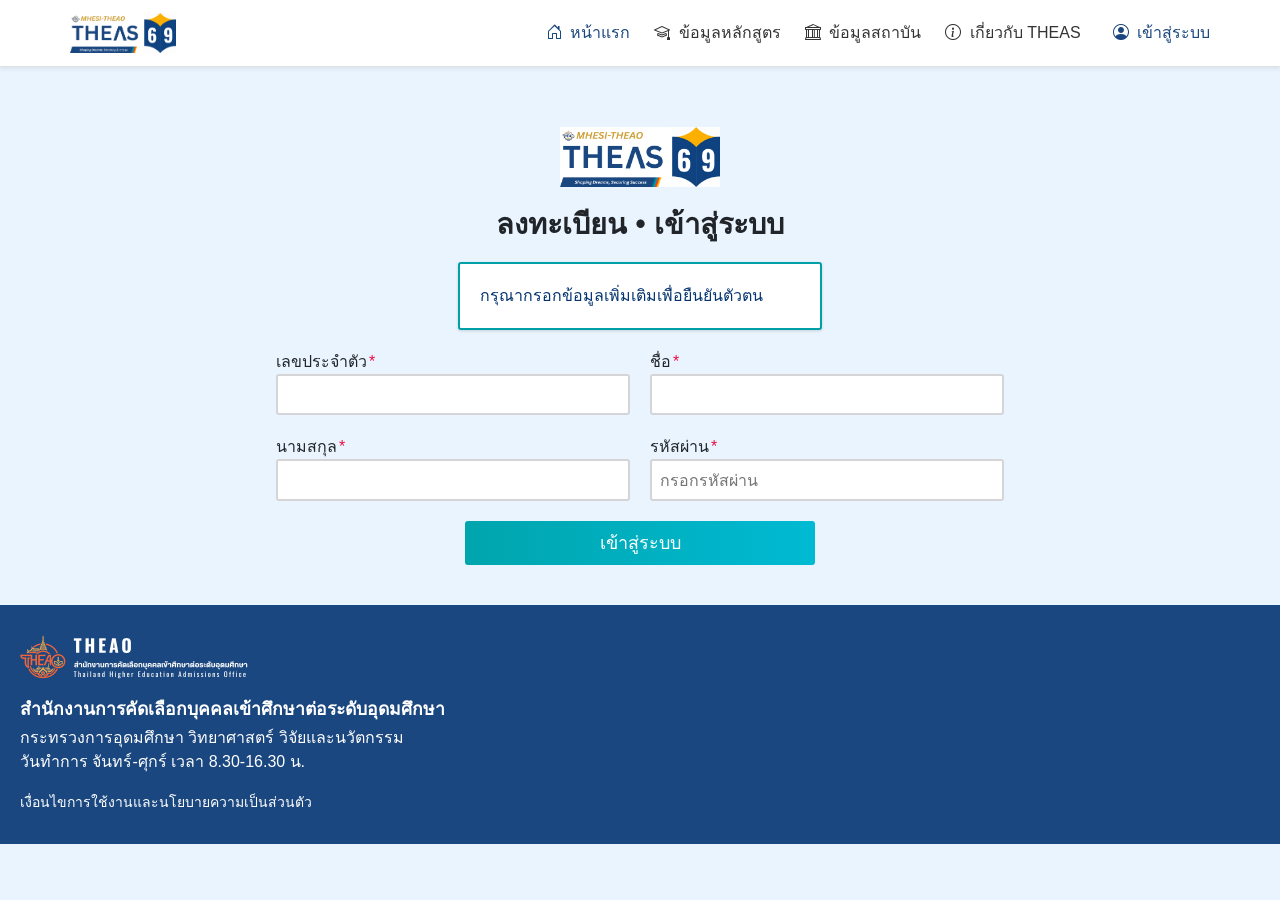
==== student/form.html @ 7f2536d0 "Add files via upload" ====
<!DOCTYPE html>
<html lang="en">
<head>
    <meta charset="UTF-8">
    <meta name="viewport" content="width=device-width, initial-scale=1.0">
    <title>THEAS • ระบบการคัดเลือกบุคคลเข้าศึกษาต่อระดับอุดมศึกษาแห่งประเทศไทย</title>
    <link rel="stylesheet" href="../assets/style.css">
    <link rel="shortcut icon" href="/assets/images/icon.png" type="image/x-icon">
    <link rel="stylesheet" href="../assets/forms.css">
    <link rel="stylesheet" href="https://cdn.jsdelivr.net/npm/bootstrap-icons@1.11.3/font/bootstrap-icons.min.css">
    <link href="https://cdn.jsdelivr.net/npm/bootstrap@5.3.2/dist/css/bootstrap.min.css" rel="stylesheet">
</head>
<body style="background-color: #e9f4ff;">
    <header class="shadow-sm border-bottom bg-white">
        <nav class="navbar navbar-expand-lg navbar-light container py-2">
            
            <!-- Logo -->
            <a class="navbar-brand fw-bold d-flex align-items-center gap-2" href="/">
                <img src="../assets/images/logo.png" alt="">
                <!-- <i class="bi bi-mortarboard-fill primary-text fs-3"></i>
                <div>
                    <div class="fw-bold">THEAS</div>
                    <small class="text-muted d-block" style="font-size: 12px;">
                        ระบบการคัดเลือกบุคคลเข้าศึกษาต่อระดับอุดมศึกษาแห่งประเทศไทย
                    </small>
                </div> -->
            </a>

            <!-- Mobile Toggle -->
            <button class="navbar-toggler" type="button" data-bs-toggle="collapse" data-bs-target="#mainNavbar">
                <span class="navbar-toggler-icon"></span>
            </button>

            <!-- Menu -->
            <div class="collapse navbar-collapse" id="mainNavbar">
                <ul class="navbar-nav ms-auto align-items-lg-center gap-lg-2">

                    <li class="nav-item">
                        <a class="nav-link active" href="/">
                            <i class="bi bi-house-door me-1"></i>
                            หน้าแรก
                        </a>
                    </li>

                    <li class="nav-item">
                        <a class="nav-link" href="/#search-box">
                            <i class="bi bi-mortarboard me-1"></i>
                            ข้อมูลหลักสูตร
                        </a>
                    </li>

                    <li class="nav-item">
                        <a class="nav-link" href="/universities/">
                            <i class="bi bi-bank me-1"></i>
                            ข้อมูลสถาบัน
                        </a>
                    </li>

                    <li class="nav-item">
                        <a class="nav-link" href="#">
                            <i class="bi bi-info-circle me-1"></i>
                            เกี่ยวกับ THEAS
                        </a>
                    </li>

                    <li class="nav-item ms-lg-3">
                        <a class="primary-btn" href="#">
                            <i class="bi bi-person-circle me-1"></i>
                            เข้าสู่ระบบ
                        </a>
                    </li>

                </ul>
            </div>
        </nav>
    </header>

    <main>
        <div class="site-logo">
            <a href="/">
                <img src="/assets/images/logo.png" alt="THEAS Logo" width="160">
            </a>
        </div>

        <div class="site-body">
            <div class="ths-form">

                <h1>ลงทะเบียน • เข้าสู่ระบบ</h1>

                <div class="ths-box -info -half" id="statusBox">
                    กรุณากรอกข้อมูลเพิ่มเติมเพื่อยืนยันตัวตน
                </div>

                <div class="ths-row">

                    <div class="col required">
                        <label class="has-meta">
                            <span>เลขประจำตัว</span>
                        </label>

                        <input type="text" id="uid" disabled value="">
                    </div>

                    <div class="col required">
                        <label class="has-meta">
                            <span>ชื่อ</span>
                        </label>

                        <input type="text" id="given-name" disabled value="">
                    </div>

                    <div class="col required">
                        <label class="has-meta">
                            <span>นามสกุล</span>
                        </label>

                        <input type="text" id="family-name" disabled value="">
                    </div>

                    <div class="col required">
                        <label class="has-meta">
                            <span>รหัสผ่าน</span>
                        </label>

                        <input type="password"
                            id="password"
                            disabled
                            placeholder="กรอกรหัสผ่าน">
                    </div>

                </div>

                <div class="action">
                    <p>
                        <a class="btn-main cursor-pointer" id="loginBtn">
                            เข้าสู่ระบบ
                        </a>
                    </p>
                </div>

            </div>
        </div>
    </main>

    <footer>
        <a href="#" target="_blank" rel="noopener noreferrer">
            <img src="../assets/images/THEAO.png" alt="THEAO Logo" width="228" height="44">
        </a>
        <div class="address"> 
            <h2>สํานักงานการคัดเลือกบุคคลเข้าศึกษาต่อระดับอุดมศึกษา</h2> 
            <p>
                กระทรวงการอุดมศึกษา วิทยาศาสตร์ วิจัยและนวัตกรรม<br>
                วันทำการ จันทร์-ศุกร์ เวลา 8.30-16.30 น.
            </p>
            <small>
                <a href="#privacy">เงื่อนไขการใช้งานและนโยบายความเป็นส่วนตัว</a></small> 
            </div>
    </footer>
    
    <script src="../assets/reg.js"></script>
    <script src="../assets/date.js"></script>
    <script src="../assets/universities.js"></script>
    <script src="https://cdn.jsdelivr.net/npm/bootstrap@5.3.2/dist/js/bootstrap.bundle.min.js"></script>
</body>
</html>
---- assets/style.css ----
* {
    margin: 0;
    padding: 0;
    box-sizing: border-box;
}

:root {
    --primary-color: #1a477f;
    --light: #f8f9fa;
    --dark: #343a40;
}

body {
    font-family: "Prompt", sans-serif !important;
    background: var(--bg-light);
}

header {
    position: sticky;
    top: 0;
    z-index: 1000;
}

.navbar {
    background: #fff;
}

.navbar-brand {
    line-height: 1.1;
    color: var(--primary-color) !important;
}

.navbar-brand i {
    color: var(--primary-color);
}

.nav-link {
    font-weight: 500;
    color: #333 !important;
    transition: 0.2s;
}

.nav-link:hover,
.nav-link.active {
    color: var(--primary-color) !important;
}

.btn-primary-custom {
    background: var(--primary-color);
    border: 1px solid var(--primary-color);
    color: white;
    transition: 0.2s;
    box-shadow: 0 4px 12px rgba(26, 71, 127, 0.25);
}

.btn-primary-custom:hover {
    background: #14375f;
    border-color: #14375f;
    color: white;
}

.navbar-toggler {
    border-color: rgba(26, 71, 127, 0.2);
}

.navbar-toggler:focus {
    box-shadow: none;
}

.primary-text {
    color: var(--primary-color);
}

a.primary-btn {
    color: var(--primary-color);
    text-decoration: none;
}

a.primary-btn:hover {
    color: #14375f;
}

.nav-item:hover {
    background: var(--light);
}

.navbar-brand img {
    height: 40px;
}

/*  */

.intro {
    padding: 80px 20px;
}

.intro-content {
    max-width: 900px;
    margin: auto;
    text-align: center;
}

.logo {
    width: 250px;
    margin-bottom: 24px;
}

.intro h1 {
    margin-bottom: 28px;
}

.intro .th {
    display: block;
    font-size: clamp(1.7rem, 4vw, 2.8rem);
    font-weight: 700;
    color: var(--primary-color);
    line-height: 1.4;
}

.intro .en {
    display: block;
    margin-top: 12px;
    font-size: 1rem;
    color: #6c757d;
    letter-spacing: 0.5px;
}

.btn-login {
    display: inline-flex;
    align-items: center;
    gap: 10px;
    padding: 14px 28px;
    border-radius: 50px;
    background: var(--primary-color);
    color: white;
    text-decoration: none;
    font-weight: 600;
    transition: 0.25s;
    box-shadow: 0 10px 25px rgba(26, 71, 127, 0.18);
}

.btn-login:hover {
    background: #14375f;
    transform: translateY(-2px);
    color: white;
}

.search-box {
    margin-top: 40px;
    padding: 30px;
    background: white;
    border-radius: 24px;
    box-shadow: 0 10px 30px rgba(0, 0, 0, 0.06);
    border: 1px solid #eef2f7;
}

.search-box h5 {
    font-weight: 600;
    margin-bottom: 20px;
    color: var(--primary-color);
}

.input-search {
    display: flex;
    overflow: hidden;
    border-radius: 14px;
    border: 2px solid #dbe5f0;
    transition: 0.2s;
}

.input-search:focus-within {
    border-color: var(--primary-color);
    box-shadow: 0 0 0 4px rgba(26, 71, 127, 0.08);
}

.input-search input {
    width: 100%;
    border: none;
    outline: none;
    padding: 16px 20px;
    font-size: 1rem;
}

.input-search button {
    width: 70px;
    border: none;
    background: var(--primary-color);
    color: white;
    font-size: 1.1rem;
    transition: 0.2s;
}

.input-search button:hover {
    background: #14375f;
}

.university-link {
    display: inline-flex;
    align-items: center;
    gap: 8px;
    margin-top: 18px;
    text-decoration: none;
    color: var(--primary-color);
    font-weight: 600;
}

.university-link:hover {
    text-decoration: underline;
}

@media (max-width: 768px) {

    .intro {
        padding: 50px 15px;
    }

    .search-box {
        padding: 22px;
    }

    .btn-login {
        width: 100%;
        justify-content: center;
    }

}

.results {
    background: #fff3cd;
}

h3.h5.mb-1 {
    font-size: 16px;
    font-weight: 700;
    margin: 0;
    text-align: left;
}

b.d-block.mb-1 {
    font-size: .9em;
    font-weight: 400;
    margin: 0;
    text-align: left;
}

span.text-muted {
    font-size: .9em;
    margin: 0;
    text-align: left;
}

.left {
    text-align: left;
}

.flex-head h2 {
    margin: 0;
    background-color: #ffc107;
    color: #fff;
    width: 100%;
    font-size: 1.125em;
    border-radius: 5px 5px 0 0;
    padding: 12px 16px;
    display: flex;
    align-items: center;
    justify-content: space-between;
}

ul.list-unstyled.m-0 {
    background: #fff;
    transition: all ease .2s;
}

li.no-margin a:hover {
    background: var(--light);
}

.calendar-container {
    margin: 0 auto;
    padding: 0 1rem;
}

h2.title {
    display: flex;
    justify-content: center;
    align-items: center;
    gap: 1rem;
    font-weight: 700;
    font-size: 1.75em;
}

.calendar-container > h3 {
    text-align: center;
}

.rounds-mobile ul {
    padding-left: 0;
    margin: 0;
}

.rounds-mobile .round-1 {
    background-color: #ffb600;
}

.rounds-mobile .round-2 {
    background-color: #f26b55;
}

.rounds-mobile .round-3 {
    background-color: #00a0a9;
}

.rounds-mobile .round-4 {
    background-color: #00709a;
}

.rounds-mobile li {
    list-style: none;
}

.rounds-mobile .round-1>span {
    color: #ffb600;
    background-color: #fff8ea;
}

.rounds-mobile .round-2>span {
    color: #f26b55;
    background-color: #ffefef;
}

.rounds-mobile .round-3>span {
    color: #00a0a9;
    background-color: #eefeff;
}

.rounds-mobile .round-4>span {
    color: #00709a;
    background-color: #eff6ff;
    border-radius: 0 0 0 5px;
}

.rounds-mobile .round>span {
    font-size: .8em;
    font-weight: 700;
    position: absolute;
    height: 65px;
    width: 48px;
    text-align: center;
    line-height: 1.2;
    flex-direction: column;
    display: flex;
    gap: 2px;
    justify-content: center;
}

.rounds-mobile .round > span strong {
    display: block;
    font-size: 1.6em;
}

.rounds-mobile .round.active h3 {
    font-weight: 700;
}

.rounds-mobile .round h3 {
    margin: 0;
    color: #fff;
    height: 65px;
    display: flex;
    align-items: center;
    width: 100%;
    font-size: 1.4em;
    padding: 10px 10px 10px 66px;
    cursor: pointer;
    position: relative;
}

.rounds-mobile .round.active ul {
    padding-top: 20px;
    padding-bottom: 20px;
    max-height: 500px;
}

.rounds-mobile .round ul {
    background-color: #fff;
    padding: 0 20px;
    overflow: hidden;
    max-height: 0;
    transition: .5s ease-in-out;
}

.rounds-mobile li li:not(:last-child) {
    margin-bottom: 10px;
}

.rounds-mobile li li {
    display: flex;
    align-items: flex-start;
    gap: 20px;
}

img {
    max-width: 100%;
    height: auto;
}

.rounds-mobile li li p {
    margin: 0;
}

strong.num {
    background-color: #1a477f;
    color: #fff;
    font-size: 14px;
    width: 20px;
    height: 20px;
    display: inline-flex;
    margin-right: 6px;
    justify-content: center;
    align-items: center;
    border-radius: 20px;
    vertical-align: 3px;
}

.rounds-mobile .round h3:after {
    content: "›";
    position: absolute;
    display: flex;
    align-items: center;
    justify-content: center;
    right: 12px;
    top: 17px;
    font-size: 32px;
    width: 32px;
    height: 32px;
    font-weight: 700;
    font-family: tt,sans-serif;
    transform: rotate(90deg);
    opacity: .8;
}

.rounds-mobile .round.active h3:after {
    transform: rotate(-90deg);
    right: 17px;
}

.rounds-mobile h2 {
    font-size: 1.125em;
    font-weight: 700;
    color: #fff;
    background-color: #1a477f;
    padding: 13px 16px;
    margin: 0;
}

.calendar-container hr {
    border-top: 1px solid #d9e6f3;
    border-bottom: 1px solid #f6faff;
}

.THEA-TEST {
    text-align: center;
}

footer {
    display: grid;
    padding: 30px 20px;
    gap: 20px;
    background: #1a477f;
}

footer {
    color: #ffffff;
}

footer h2 {
    font-size: 1.1em;
    margin-bottom: 6px;
    font-weight: 700;
}

footer a {
    color: #ffffff;
    text-decoration: none;
}

.title-section h1 {
    font-weight: bold;
    z-index: 2;
    position: relative;
    margin: 10px 0;
}

.wrap {
    padding: 20px 0 20px 0;
}

.box .head {
    border-radius: 5px 5px 0 0;
    margin: -1px -1px 0;
    padding: 16px 20px;
    font-size: 1.25em;
    font-weight: 700;
    background: var(--primary-color);
    color: #fff;
    display: flex;
    flex-wrap: wrap;
    justify-content: space-between;
    align-items: center;
    line-height: 1.5;
}

ul#universities {
    list-style: none;
    padding-left: 0;
    margin-bottom: 0;
}
ul#universities>li {
    padding: .5rem 1rem;
    border-bottom: 1px solid #e2e2e7;
}

#universities {
    position: relative;
    min-height: 180px;
}

/* loader */
.loader-wrap {
    position: absolute;
    inset: 0;
    display: flex;
    align-items: center;
    justify-content: center;
}

.loader {
    width: 54px;
    height: 54px;
    border: 5px solid #e5e5e5;
    border-top-color: var(--primary-color);
    border-radius: 50%;
    animation: spin .8s linear infinite;
}

@keyframes spin {
    to {
        transform: rotate(360deg);
    }
}

.brand {
    display: flex;
    gap: .5rem;
    align-items: center;
}

a:has(.brand) {
    text-decoration: none;
    transition: .3s ease;
    cursor: pointer;
    color: var(--primary-color);
}

.site-logo {
    padding: 60px 20px 0;
    text-align: center;
    line-height: 0;
}

.site-body {
    min-height: 140px;
    position: relative;
}

.ths-form {
    max-width: 760px;
    margin: 0 auto;
    padding: 20px 16px;
}

.site-body h1 {
    font-weight: 600;
    text-align: center;
    z-index: 2;
    position: relative;
    margin-bottom: 20px;
    font-size: 1.8em;
}

.ths-box {
    background-color: #fff;
    box-shadow: 0px 1px 3px rgba(0, 0, 0, 0.15);
    padding: 20px;
    border-radius: 3px;
    margin: 0 auto 20px;
}

.ths-box.-info {
    color: #033470;
    border: 2px solid #00a0a9;
}

@media (min-width: 768px) {
    .ths-box.-half {
        width: 50%;
    }
}

.ths-row {
    display: flex;
    width: calc(100% + 20px);
    margin-left: -10px;
    margin-right: -10px;
    flex-wrap: wrap;
    justify-content: center;
}

@media (min-width: 768px) {
    .ths-row .col {
        width: 50% !important;
    }
}

.ths-row .col {
    width: 100%;
    position: relative;
}
.ths-row > div {
    padding: 0 10px 20px;
}

.ths-form label {
    display: flex;
    width: 100%;
}

.col.required {
    flex: unset !important;
}

.ths-row .required > label:not(.has-meta):not(.no-x):after, 
.ths-row .required > .has-meta > span:first-of-type:after {
    content: "*";
    color: #ea0c42;
    margin: 0 2px;
}

.ths-row select, .ths-row input:not([type=checkbox]):not([type=radio]) {
    width: 100%;
}

.ths-form .action {
    padding-left: 10px;
    padding-right: 10px;
}

.ths-form .action {
    text-align: center;
    margin-bottom: 20px;
}

@media (min-width: 768px) {
    .ths-form .action .btn-main {
        width: 50%;
    }
}

.ths-form .action .btn-main {
    width: 100%;
    max-width: 350px;
}
.btn-main.disabled {
    background-image: linear-gradient(to right, #606676, #68728c);
    cursor: not-allowed;
}
.cursor-pointer {
    cursor: pointer;
}
.btn-main {
    background-color: #1a477f;
    background-image: linear-gradient(to right, #00a5ad, #00bad3, #006db6, #1598f0);
    background-size: 300% 100%;
    color: #fff;
    border: none;
    border-radius: 3px;
    display: inline-flex;
    align-items: center;
    justify-content: center;
    padding: 0.5em 0.9em 0.4em;
    min-height: 44px;
    font-size: 1.125em;
    font-weight: normal;
    transition: all 0.4s ease-in-out;
    text-decoration: none;
}

.cursor-pointer, .cursor-pointer:hover {
    cursor: pointer;
}

.btn-main:active {
    transform: scale(0.96);
}

.ths-box.-error {
    border: 2px solid #ea0c42;
    color: #ea0c42;
}


.ths-box h2 {
    margin: 0 0 10px;
    font-size: 1.32em;
    font-weight: bold;
}

.ths-box .title {
    background-color: #5e7aa8;
    color: #fff;
    padding: 12px 20px;
    margin: calc(20px * -1) calc(20px * -1) 20px;
    position: relative;
    border-radius: 3px 3px 0 0;
    display: flex;
    justify-content: space-between;
    font-weight: normal;
}

.ths-box .title > a {
    color: #fff;
    position: absolute;
    top: 50%;
    transform: translateY(-50%);
    border: 1px solid #fff;
    padding: 4px 6px 3px;
    right: 12px;
    font-size: 16px;
    border-radius: 3px;
    font-weight: normal;
}

._border_0 {
    border: none !important;
}

a {
    text-decoration: none !important;
}


.ths-box table {
    margin-bottom: 0;
    line-height: 1.5;
}
table {
    margin: 0 -6px 20px;
    border-collapse: collapse;
}

.align-middle {
    vertical-align: middle;
}

.object-cover {
    object-fit: cover;
}

.aspect-\[4\/5\] {
    aspect-ratio: 4 / 5;
}

.img-rounded {
    border-radius: 5px;
}

.list-none {
    list-style-type: none;
}

.r-all {
    border-radius: 3px;
    overflow: hidden;
    box-shadow: 0px 1px 3px rgba(0, 0, 0, 0.15);
    background: #fff;
}

.r-all > h2 {
    background-color: #1a477f;
    border-radius: 5px 5px 0 0;
    color: #fff;
    padding: 8px 16px;
    margin: 0;
    font-weight: normal;
    font-size: 1.32em;
}

.r-all table {
    width: 100%;
}

thead tr th {
    text-align: center;
}

td.round-1 {
    background-color: #ffb600;
    color: #fff;
    padding: 5px;
}

td.round-2 {
    background-color: #f26b55;
    color: #fff;
    padding: 5px;
}

td.round-3 {
    background-color: #00a0a9;
    color: #fff;
    padding: 5px;
}

td.round-4 {
    background-color: #00709a;
    color: #fff;
    padding: 5px;
}

.r-all tr td:not(.round-1),
.r-all tr td:not(.round-2),
.r-all tr td:not(.round-3),
.r-all tr td:not(.round-4) {
    padding: 10px;
}

.ths-box.-exam {
    border: none;
}

.ths-box.-exam .title {
    background-color: #4e94eb;
}

.btn-noti {
    color: #fff;
    background: linear-gradient(201.96deg, #ff9900 -7.69%, #ff3f02 85.09%);
}

.btn-main:hover {
    color: #fff;
    background-position: 100% 0;
    transform: scale(1.06);
}

.ths-box h4 {
    font-weight: normal;
}

.color-gray {
    color: #828897 !important;
}

h4 {
    font-size: 1.2em !important;
}

.ths-box.none {
    display: none;
}
---- assets/forms.css ----
:root {
    --s-space: 20px;
}

input[type=text], input[type=date], input[type=number], input[type=tel], input[type=email], input[type=file], input[type=password], textarea {
    border: 2px solid #d5d5d7;
    transition: 0.3s ease;
    background-size: 30px 20px;
    background-color: #fff;
    background-repeat: no-repeat;
    background-position: right center;
}
button, select, input, textarea {
    font-size: 1.125em;
    padding: 0.474em 0.5em 0.36em;
    line-height: 1.4;
    border-radius: 3px;
    font-family: inherit;
}

input[type=text]:focus-visible, input[type=date]:focus-visible, input[type=number]:focus-visible, input[type=tel]:focus-visible, input[type=email]:focus-visible, input[type=file]:focus-visible, input[type=password]:focus-visible, textarea:focus-visible {
    border-color: #00a0a9;
}

.xm-info > h2 {
    background-color: #4e94eb;
    border-radius: 5px 5px 0 0;
    color: #fff;
    padding: 8px 16px;
    margin: 0;
    position: relative;
    font-size: 1.4em;
    text-align: center;
}

.xm-info .list {
    background-color: #f3f9ff;
    background: linear-gradient(180deg, #f3f9ff 0%, #f3f9ff 80%, #ffffff 100%);
    margin: 0 auto;
    border-radius: 0 0 5px 5px;
    padding: 20px;
}

.xm-info .sub {
    text-align: center;
}

/* .xm-info .sub h3 {
    margin: 0;
} */

.xm-info .action {
    width: 100%;
    text-align: center;
    margin-bottom: 0;
}

.ths-form .action {
    padding-left: 10px;
    padding-right: 10px;
}

.ths-form .action {
    text-align: center;
    margin-bottom: 20px;
}

.xm-box {
    --xm-border: #556eda;
    background-color: #fff;
    position: relative;
    text-align: left;
    padding: 16px 16px 16px 28px;
    line-height: 1.3;
    border: 1px solid var(--xm-border);
    border-radius: 5px;
    margin-bottom: 20px;
    overflow: hidden;
}

.xm-box .num {
    position: absolute;
    background: none;
    top: 0;
    left: 0;
    z-index: 2;
    width: 0;
    height: 0;
    border-style: solid;
    border-width: 32px 32px 0 0;
    border-color: var(--xm-border) transparent transparent transparent;
}

.xm-box .num b {
    position: absolute;
    left: 6px;
    top: -30px;
    z-index: 10;
    font-size: 14px;
    color: #fff;
}

.xm-box ul {
    padding-left: 0;
    margin: 0;
}

.xm-box li {
    list-style: none;
    font-size: 0.9375rem;
    line-height: 1.75;
}

.xm-box .score {
    margin-bottom: -16px;
}

.xm-box dl:first-of-type {
    margin-top: 6px;
}

.xm-box dl {
    margin: 0 -16px 0 -28px;
    padding: 0 0 0 28px;
    border-top: 1px solid #4e94eb;
    display: flex;
    justify-content: space-between;
    align-items: stretch;
}

.xm-box dt {
    padding: 8px 6px 8px 0;
}

.xm-box dd {
    margin: 0;
    padding: 8px 16px 8px 6px;
    background-color: #e4efff;
    width: 128px;
    white-space: nowrap;
    text-align: right;
    color: #1a477f;
    font-size: 0.86em;
    flex-shrink: 0;
}

.xm-box dd b {
    font-size: 1.4em;
}

.hidden {
    display: none;
}
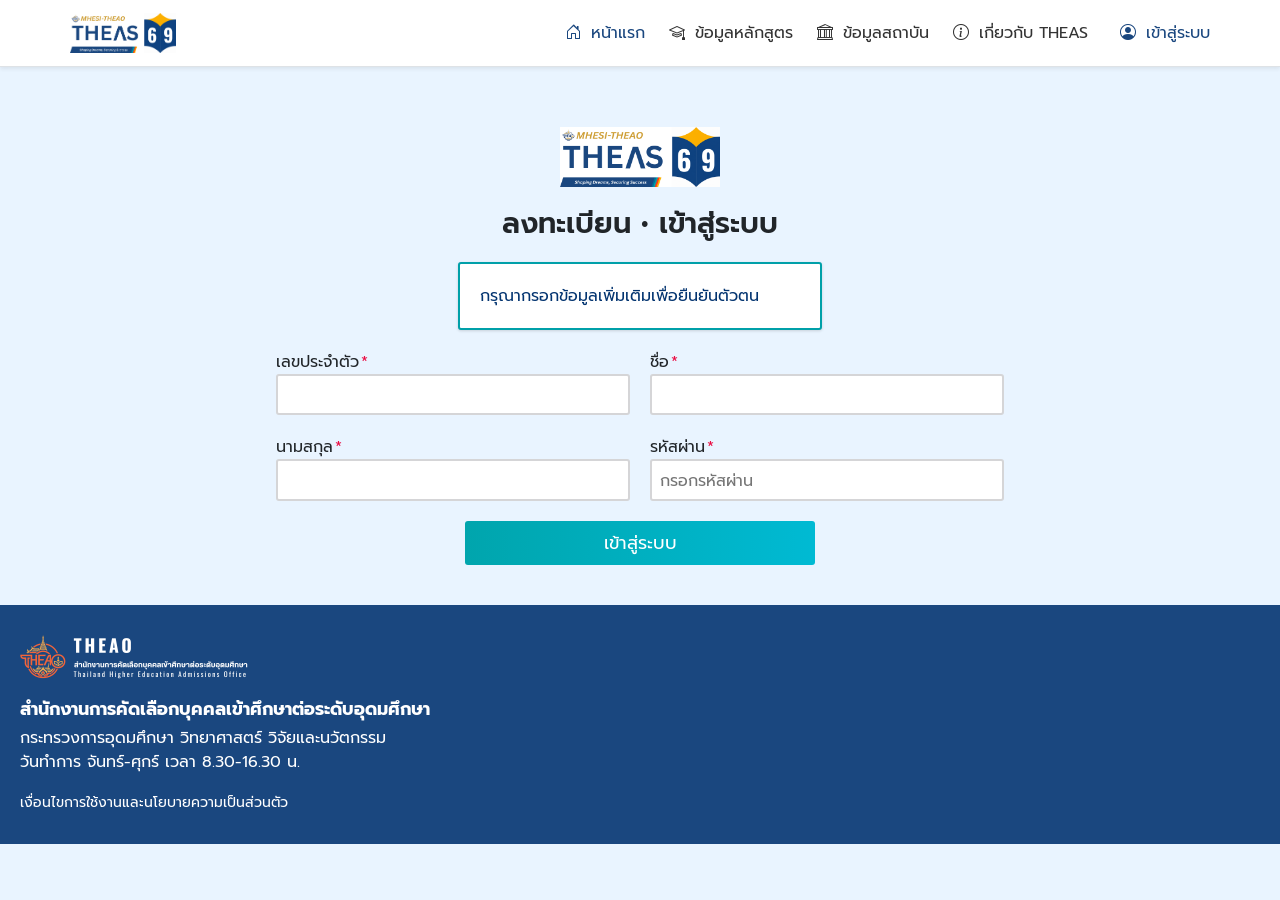
==== commit ffe92f87: "Update form.html" ====
--- a/student/form.html
+++ b/student/form.html
@@ -106,7 +106,7 @@
                             <span>ชื่อ</span>
                         </label>
 
-                        <input type="text" id="given-name" disabled value="">
+                        <input type="text" id="given-name" value="">
                     </div>
 
                     <div class="col required">
@@ -114,7 +114,7 @@
                             <span>นามสกุล</span>
                         </label>
 
-                        <input type="text" id="family-name" disabled value="">
+                        <input type="text" id="family-name" value="">
                     </div>
 
                     <div class="col required">
@@ -162,4 +162,4 @@
     <script src="../assets/universities.js"></script>
     <script src="https://cdn.jsdelivr.net/npm/bootstrap@5.3.2/dist/js/bootstrap.bundle.min.js"></script>
 </body>
-</html>+</html>
--- a/assets/style.css
+++ b/assets/style.css
@@ -1,3 +1,5 @@
+@import url('https://fonts.googleapis.com/css2?family=Prompt:ital,wght@0,100;0,200;0,300;0,400;0,500;0,600;0,700;0,800;0,900;1,100;1,200;1,300;1,400;1,500;1,600;1,700;1,800;1,900&display=swap');
+
 * {
     margin: 0;
     padding: 0;
@@ -867,4 +869,4 @@
 
 .ths-box.none {
     display: none;
-}+}
